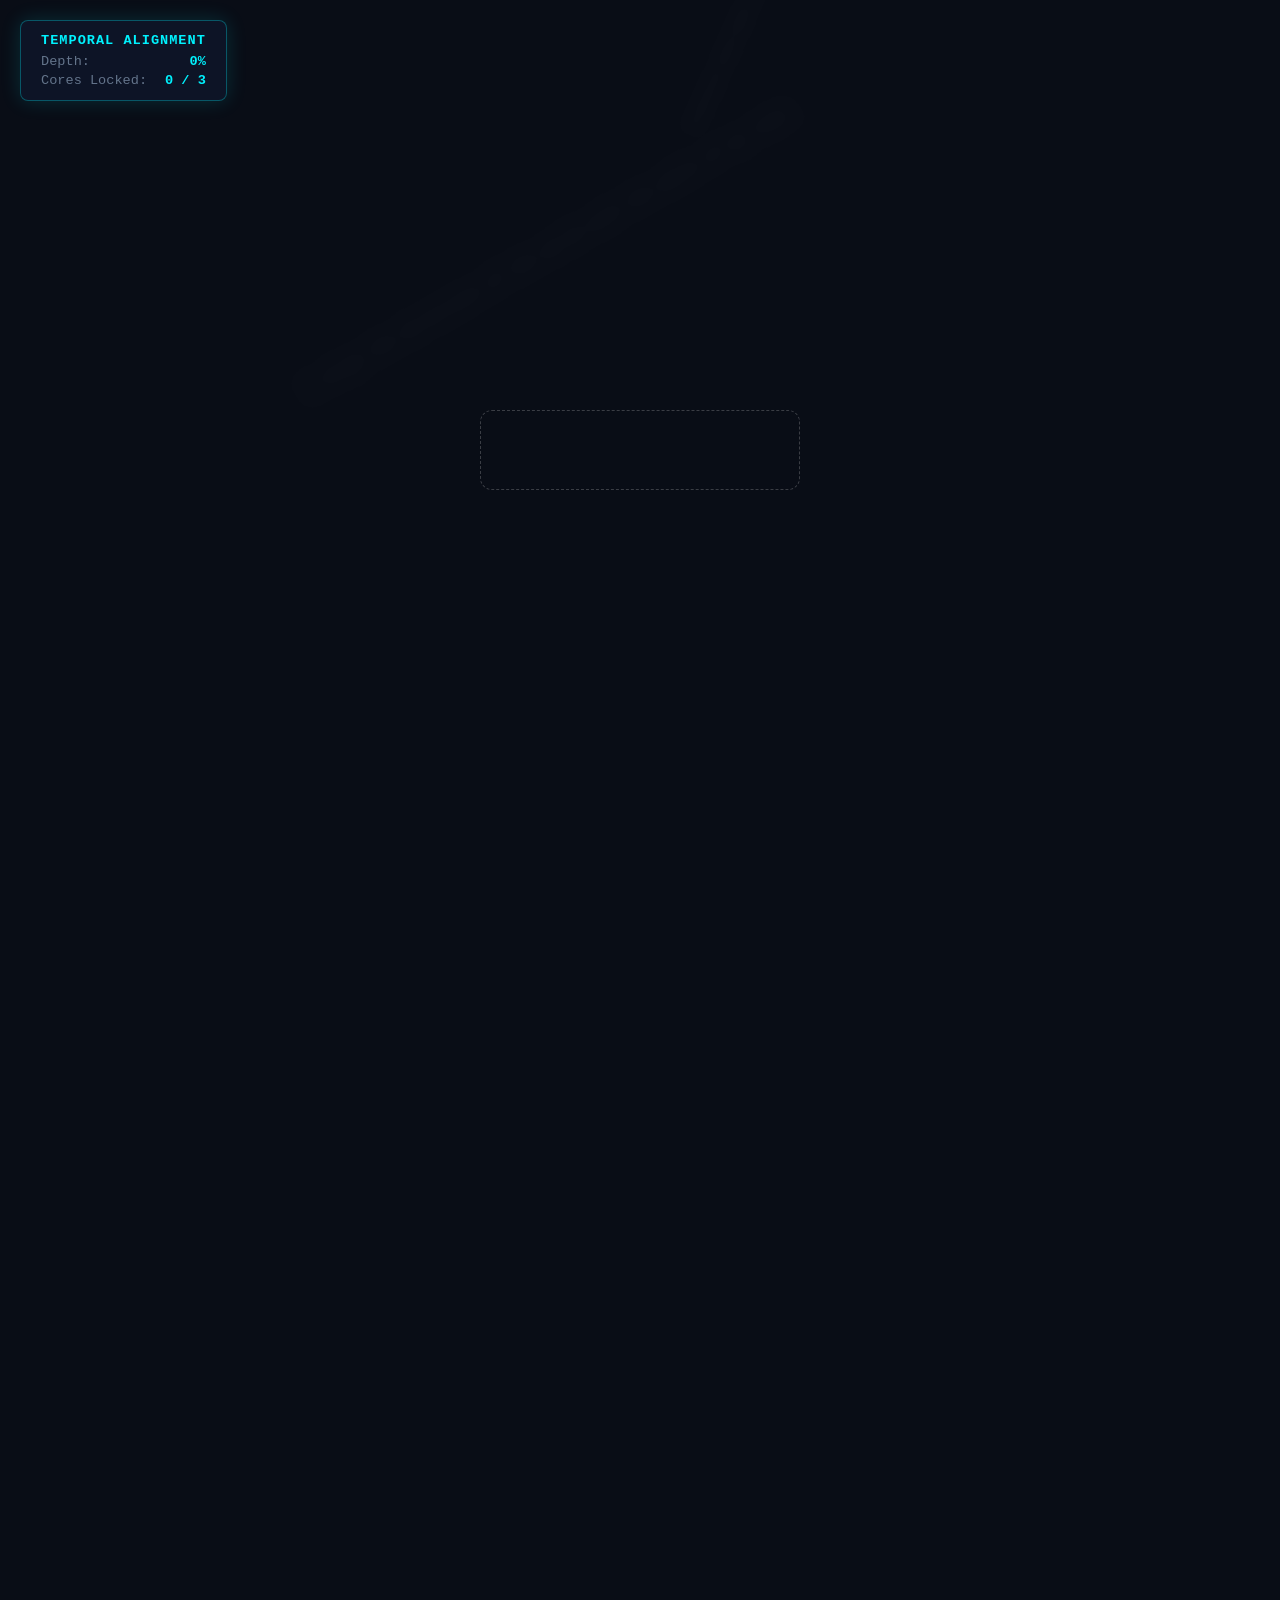
==== baseline.html @ 9125579a "trial" ====
<!DOCTYPE html>
<html lang="en">
<head>
  <meta charset="UTF-8">
  <meta name="viewport" content="width=device-width, initial-scale=1.0">
  <title>Orientation Catastrophe - Scroll Puzzle Prototype</title>
  <style>
    /* 
      =============================================================================
      1. DESIGN CHOICES & AESTHETIC CONTEXT COMMENTARY (~170 words)
      =============================================================================
      CONTEXT & ARTISTIC INSPIRATION:
      This prototype draws conceptual and visual inspiration from Natalia Jordanova's 
      artistic website (Jordanova, 2020), which explores themes of post-digital identity, 
      time paradoxes, and non-linear narrative spaces ("Orientation catastrophes inside 
      time paradoxes"). Rather than presenting a conventional linear page, the site 
      treats vertical scrolling as a temporal dial that controls the assembly of 
      fragmented thoughts and vector geometry.

      USABILITY & VISUAL FEEDBACK:
      - Contrast & Typography: Dark, slate-black background (#090d16) combined with 
        monospaced typographic fragments (#00f2fe cyan and #a855f7 purple) creates a 
        cybernetic/archival context.
      - Hardware-Accelerated Performance: All scroll animations use CSS `transform` 
        (translate3d, rotate, scale) and `opacity`. This offloads rendering directly 
        to the GPU, ensuring 60fps performance without relying on heavy external 
        animation libraries like GSAP or ScrollMagic.
      - State Indicators: Fixed HUD displays real-time scroll alignment percentage 
        and lock progress to give the user immediate feedback on their interaction.
      =============================================================================
    */

    :root {
      --bg-dark: #090d16;
      --accent-cyan: #00f2fe;
      --accent-violet: #a855f7;
      --accent-gold: #eab308;
      --text-main: #f8fafc;
      --text-dim: #64748b;
      --font-mono: 'Courier New', Courier, monospace;
    }

    * {
      box-sizing: border-box;
      margin: 0;
      padding: 0;
      user-select: none;
    }

    body {
      background-color: var(--bg-dark);
      color: var(--text-main);
      font-family: var(--font-mono);
      overflow-x: hidden;
    }

    /* Invisible Tall Scroll Track to establish vertical viewport distance */
    .scroll-track {
      height: 600vh; /* Provides ample scroll depth for precise puzzle manipulation */
      position: relative;
    }

    /* Fixed Viewport Canvas Stage */
    .stage {
      position: fixed;
      top: 0;
      left: 0;
      width: 100vw;
      height: 100vh;
      display: flex;
      flex-direction: column;
      align-items: center;
      justify-content: center;
      pointer-events: none;
    }

    /* Background Canvas for Procedural Temporal Dial Animation */
    #dialCanvas {
      position: absolute;
      top: 0;
      left: 0;
      width: 100%;
      height: 100%;
      z-index: 1;
      opacity: 0.35;
    }

    /* HUD Feedback Panel */
    .hud {
      position: fixed;
      top: 20px;
      left: 20px;
      z-index: 10;
      background: rgba(15, 23, 42, 0.85);
      border: 1px solid rgba(0, 242, 254, 0.3);
      border-radius: 8px;
      padding: 12px 20px;
      backdrop-filter: blur(8px);
      font-size: 0.85rem;
      color: var(--text-main);
      box-shadow: 0 0 20px rgba(0, 242, 254, 0.15);
      pointer-events: auto;
    }

    .hud-title {
      font-weight: bold;
      color: var(--accent-cyan);
      letter-spacing: 1px;
      margin-bottom: 6px;
      text-transform: uppercase;
    }

    .hud-metric {
      display: flex;
      justify-content: space-between;
      gap: 15px;
      margin-top: 4px;
      color: var(--text-dim);
    }

    .hud-val {
      color: var(--accent-cyan);
      font-weight: bold;
    }

    /* Poem Fragment Elements */
    .fragment-container {
      position: relative;
      z-index: 2;
      width: 90%;
      max-width: 800px;
      height: 300px;
      display: flex;
      align-items: center;
      justify-content: center;
    }

    .poem-line {
      position: absolute;
      font-size: 1.25rem;
      line-height: 1.6;
      text-align: center;
      width: 100%;
      will-change: transform, opacity, filter;
      transition: color 0.3s ease;
      text-shadow: 0 0 10px rgba(0, 0, 0, 0.8);
    }

    .poem-line.locked {
      color: var(--accent-cyan);
      text-shadow: 0 0 15px rgba(0, 242, 254, 0.8);
      font-weight: bold;
    }

    /* Target Alignment Reticle */
    .alignment-zone {
      position: absolute;
      width: 320px;
      height: 80px;
      border: 1px dashed rgba(255, 255, 255, 0.2);
      border-radius: 12px;
      z-index: 2;
      transition: border-color 0.3s ease, box-shadow 0.3s ease;
    }

    .alignment-zone.active {
      border-color: var(--accent-cyan);
      box-shadow: 0 0 25px rgba(0, 242, 254, 0.3);
    }

    /* Completion Modal Overlay */
    .completion-modal {
      position: fixed;
      inset: 0;
      z-index: 20;
      background: rgba(9, 13, 22, 0.92);
      display: flex;
      flex-direction: column;
      align-items: center;
      justify-content: center;
      opacity: 0;
      pointer-events: none;
      transition: opacity 0.6s ease;
      backdrop-filter: blur(12px);
    }

    .completion-modal.visible {
      opacity: 1;
      pointer-events: auto;
    }

    .completion-modal h1 {
      font-size: 2rem;
      color: var(--accent-cyan);
      margin-bottom: 1rem;
      letter-spacing: 2px;
    }

    .completion-modal p {
      max-width: 600px;
      text-align: center;
      color: var(--text-main);
      line-height: 1.8;
      margin-bottom: 2rem;
    }

    .restart-btn {
      background: transparent;
      border: 1px solid var(--accent-cyan);
      color: var(--accent-cyan);
      padding: 10px 24px;
      font-family: var(--font-mono);
      font-size: 0.9rem;
      cursor: pointer;
      border-radius: 4px;
      transition: all 0.3s ease;
    }

    .restart-btn:hover {
      background: var(--accent-cyan);
      color: var(--bg-dark);
      box-shadow: 0 0 20px rgba(0, 242, 254, 0.6);
    }
  </style>
</head>
<body>

  <!-- 
    =============================================================================
    2. HTML STRUCTURE COMMENTARY (~80 words)
    =============================================================================
    The layout uses a two-tier structural approach:
    1. `.scroll-track`: A non-visible 600vh height container that creates native 
       browser scrollbars and provides raw scroll depth data.
    2. `.stage`: A fixed viewport overlay housing the HTML canvas (rendering a 
       procedural time dial), scattered text nodes, target reticles, and the HUD.
    
    This decoupled approach ensures smooth, jank-free scrolling while keeping all 
    interactive puzzle elements permanently centered in the user's viewport.
    =============================================================================
  -->

  <div class="hud">
    <div class="hud-title">Temporal Alignment</div>
    <div class="hud-metric">
      <span>Depth:</span>
      <span class="hud-val" id="depthVal">0%</span>
    </div>
    <div class="hud-metric">
      <span>Cores Locked:</span>
      <span class="hud-val" id="locksVal">0 / 3</span>
    </div>
  </div>

  <!-- Fixed Interactive Viewport Stage -->
  <div class="stage">
    <canvas id="dialCanvas"></canvas>
    
    <div class="alignment-zone" id="alignZone"></div>

    <div class="fragment-container">
      <div class="poem-line" id="line1">I align the directions of the world with the walls of my room.</div>
      <div class="poem-line" id="line2">Orientation catastrophes inside time paradoxes.</div>
      <div class="poem-line" id="line3">A causal loop is technically time travel.</div>
    </div>
  </div>

  <!-- Completion Modal -->
  <div class="completion-modal" id="completionModal">
    <h1>Paradox Resolved</h1>
    <p>
      "World made out of words, hyperlinked to other worlds.<br>
      Moving your path forward, towards striking your past self."
    </p>
    <button class="restart-btn" id="restartBtn">Re-align Paradox</button>
  </div>

  <!-- Scroll Depth Generator -->
  <div class="scroll-track"></div>

  <script>
    /*
      =============================================================================
      3. VANILLA JS & SCROLL PHYSICS COMMENTARY (~250 words)
      =============================================================================
      PURE VANILLA IMPLEMENTATION (NO LIBRARIES):
      To fulfill the constraint of eliminating external animation dependencies like GSAP 
      or ScrollMagic, this engine relies on native browser primitives:
      - `window.addEventListener('scroll')` paired with a `requestAnimationFrame` loop. 
        This prevents scroll-blocking layout thrashing and ensures smooth 60fps rendering.
      - Mathematical Linear Interpolation (`lerp`) and cubic ease functions map 
        raw scroll position (`window.scrollY`) into normalized progress (0.0 to 1.0).

      PUZZLE MECHANICS & TARGET SNAPPING:
      - Scattered fragments start with heavy spatial offsets (3D translation, random rotation, 
        and high CSS blur).
      - As scroll depth approaches specific target windows (25%, 55%, 85%), mathematical 
        proximity formulas scale down offset values, reducing blur to zero and snapping 
        text lines cleanly into the central target zone (`#alignZone`).
      - When a fragment remains aligned within its target threshold, it "locks" into state. 
        Unlocking all three fragments resolves the scroll cipher.

      CANVAS PROCEDURAL GRAPHICS:
      - The background canvas dynamically renders rotating concentric dials and radar lines 
        whose rotation angles are directly driven by scroll progress, replacing heavy 
        image-sprite assets with lightweight vector computations.
      =============================================================================
    */

    document.addEventListener('DOMContentLoaded', () => {
      // DOM References
      const dialCanvas = document.getElementById('dialCanvas');
      const ctx = dialCanvas.getContext('2d');
      const depthVal = document.getElementById('depthVal');
      const locksVal = document.getElementById('locksVal');
      const alignZone = document.getElementById('alignZone');
      const completionModal = document.getElementById('completionModal');
      const restartBtn = document.getElementById('restartBtn');

      const lines = [
        { el: document.getElementById('line1'), targetProgress: 0.25, locked: false },
        { el: document.getElementById('line2'), targetProgress: 0.55, locked: false },
        { el: document.getElementById('line3'), targetProgress: 0.85, locked: false }
      ];

      let scrollProgress = 0;
      let isTicking = false;

      // Handle Canvas Resizing
      function resizeCanvas() {
        dialCanvas.width = window.innerWidth;
        dialCanvas.height = window.innerHeight;
      }
      window.addEventListener('resize', resizeCanvas);
      resizeCanvas();

      // Native Linear Interpolation Helper
      function lerp(start, end, amt) {
        return (1 - amt) * start + amt * end;
      }

      // Render Procedural Dial on Canvas based on Scroll Progress
      function drawDial(progress) {
        ctx.clearRect(0, 0, dialCanvas.width, dialCanvas.height);

        const centerX = dialCanvas.width / 2;
        const centerY = dialCanvas.height / 2;
        const maxRadius = Math.min(centerX, centerY) * 0.7;

        ctx.save();
        ctx.translate(centerX, centerY);

        // Rotating Outer Ring
        ctx.strokeStyle = '#00f2fe';
        ctx.lineWidth = 1.5;
        ctx.beginPath();
        ctx.arc(0, 0, maxRadius, 0, Math.PI * 2);
        ctx.stroke();

        // Concentric Inner Dial rotating with scroll
        ctx.rotate(progress * Math.PI * 4);
        ctx.strokeStyle = '#a855f7';
        ctx.setLineDash([8, 12]);
        ctx.beginPath();
        ctx.arc(0, 0, maxRadius * 0.65, 0, Math.PI * 2);
        ctx.stroke();

        // Crosshair Lines
        ctx.setLineDash([]);
        ctx.strokeStyle = 'rgba(255, 255, 255, 0.15)';
        ctx.beginPath();
        ctx.moveTo(-maxRadius, 0);
        ctx.lineTo(maxRadius, 0);
        ctx.moveTo(0, -maxRadius);
        ctx.lineTo(0, maxRadius);
        ctx.stroke();

        ctx.restore();
      }

      // Update Fragment Positions based on Scroll Proximity
      function updateFragments(progress) {
        let activeZone = false;

        lines.forEach((item) => {
          // Calculate distance from target scroll progress
          const dist = progress - item.targetProgress;
          const absDist = Math.abs(dist);

          if (absDist < 0.04) {
            // Target Snapped State
            item.el.style.transform = `translate3d(0, 0, 0) rotate(0deg) scale(1)`;
            item.el.style.opacity = `1`;
            item.el.style.filter = `blur(0px)`;
            item.el.classList.add('locked');
            item.locked = true;
            activeZone = true;
          } else {
            // Scattered State: Displace based on distance
            const translateY = dist * 800; // Vertical drift
            const translateX = Math.sin(dist * 10) * 150; // Horizontal drift
            const rotate = dist * 120; // Rotation offset
            const blur = Math.min(absDist * 40, 12); // Dynamic blur filter
            const opacity = Math.max(1 - absDist * 4, 0.05);

            item.el.style.transform = `translate3d(${translateX}px, ${translateY}px, 0) rotate(${rotate}deg) scale(${1 - absDist})`;
            item.el.style.opacity = `${opacity}`;
            item.el.style.filter = `blur(${blur}px)`;
            item.el.classList.remove('locked');
            item.locked = false;
          }
        });

        // Toggle Reticle Active State
        if (activeZone) {
          alignZone.classList.add('active');
        } else {
          alignZone.classList.remove('active');
        }

        // Check Locked Count
        const lockedCount = lines.filter(l => l.locked).length;
        locksVal.innerText = `${lockedCount} / ${lines.length}`;

        // Trigger Victory Condition
        if (lockedCount === lines.length) {
          setTimeout(() => {
            completionModal.classList.add('visible');
          }, 300);
        }
      }

      // Core Scroll Loop
      function onScroll() {
        const totalScrollable = document.documentElement.scrollHeight - window.innerHeight;
        scrollProgress = Math.min(Math.max(window.scrollY / totalScrollable, 0), 1);

        // Update HUD
        depthVal.innerText = `${Math.round(scrollProgress * 100)}%`;

        // Render Canvas and UI updates
        drawDial(scrollProgress);
        updateFragments(scrollProgress);

        isTicking = false;
      }

      // Throttled Scroll Listener using requestAnimationFrame
      window.addEventListener('scroll', () => {
        if (!isTicking) {
          window.requestAnimationFrame(onScroll);
          isTicking = true;
        }
      });

      // Initial Call
      onScroll();

      // Reset Button Handler
      restartBtn.addEventListener('click', () => {
        completionModal.classList.remove('visible');
        window.scrollTo({ top: 0, behavior: 'smooth' });
      });
    });
  </script>
</body>
</html>
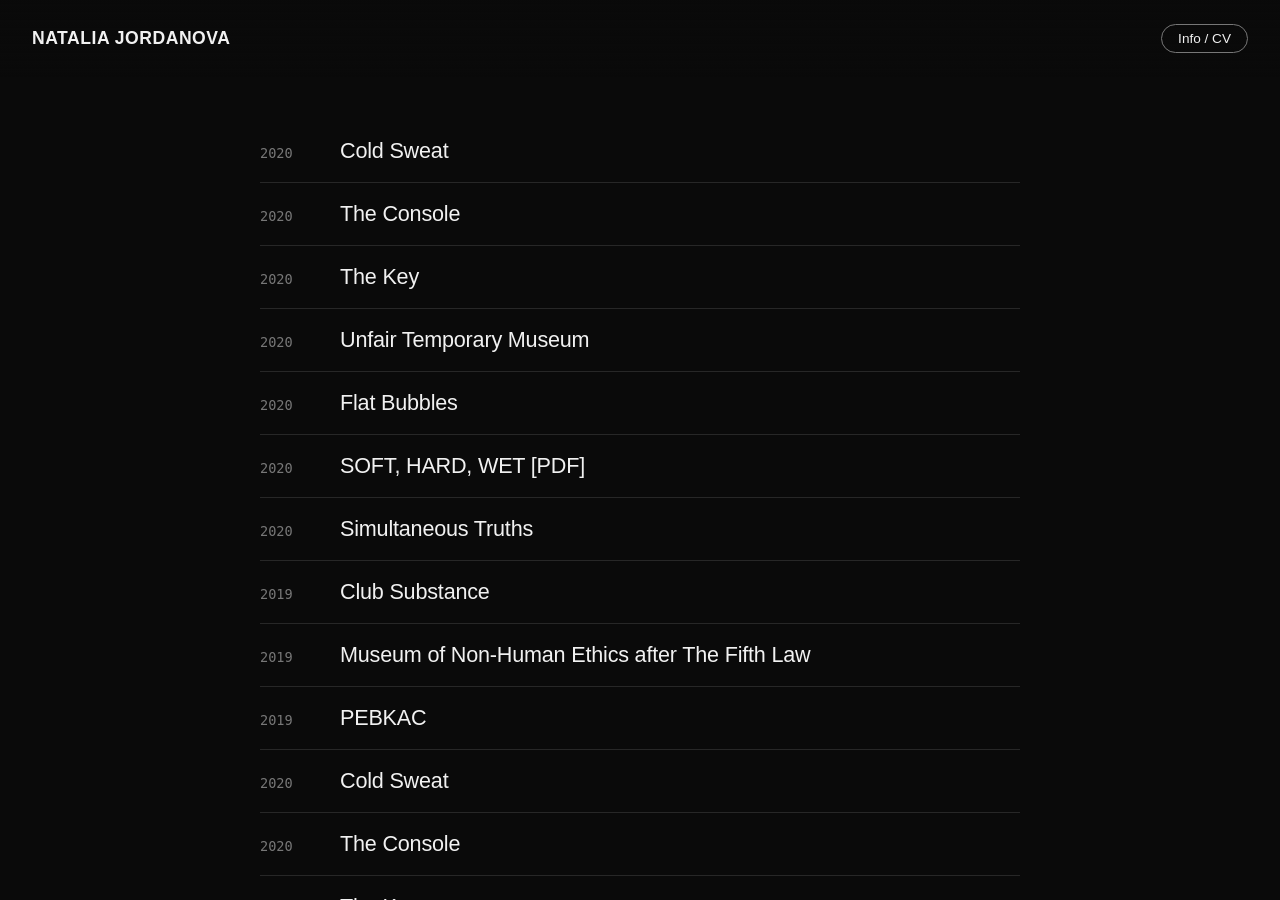
==== commit 656d4758: "." ====
--- a/baseline.html
+++ b/baseline.html
@@ -3,465 +3,90 @@
 <head>
   <meta charset="UTF-8">
   <meta name="viewport" content="width=device-width, initial-scale=1.0">
-  <title>Orientation Catastrophe - Scroll Puzzle Prototype</title>
-  <style>
-    /* 
-      =============================================================================
-      1. DESIGN CHOICES & AESTHETIC CONTEXT COMMENTARY (~170 words)
-      =============================================================================
-      CONTEXT & ARTISTIC INSPIRATION:
-      This prototype draws conceptual and visual inspiration from Natalia Jordanova's 
-      artistic website (Jordanova, 2020), which explores themes of post-digital identity, 
-      time paradoxes, and non-linear narrative spaces ("Orientation catastrophes inside 
-      time paradoxes"). Rather than presenting a conventional linear page, the site 
-      treats vertical scrolling as a temporal dial that controls the assembly of 
-      fragmented thoughts and vector geometry.
-
-      USABILITY & VISUAL FEEDBACK:
-      - Contrast & Typography: Dark, slate-black background (#090d16) combined with 
-        monospaced typographic fragments (#00f2fe cyan and #a855f7 purple) creates a 
-        cybernetic/archival context.
-      - Hardware-Accelerated Performance: All scroll animations use CSS `transform` 
-        (translate3d, rotate, scale) and `opacity`. This offloads rendering directly 
-        to the GPU, ensuring 60fps performance without relying on heavy external 
-        animation libraries like GSAP or ScrollMagic.
-      - State Indicators: Fixed HUD displays real-time scroll alignment percentage 
-        and lock progress to give the user immediate feedback on their interaction.
-      =============================================================================
-    */
-
-    :root {
-      --bg-dark: #090d16;
-      --accent-cyan: #00f2fe;
-      --accent-violet: #a855f7;
-      --accent-gold: #eab308;
-      --text-main: #f8fafc;
-      --text-dim: #64748b;
-      --font-mono: 'Courier New', Courier, monospace;
-    }
-
-    * {
-      box-sizing: border-box;
-      margin: 0;
-      padding: 0;
-      user-select: none;
-    }
-
-    body {
-      background-color: var(--bg-dark);
-      color: var(--text-main);
-      font-family: var(--font-mono);
-      overflow-x: hidden;
-    }
-
-    /* Invisible Tall Scroll Track to establish vertical viewport distance */
-    .scroll-track {
-      height: 600vh; /* Provides ample scroll depth for precise puzzle manipulation */
-      position: relative;
-    }
-
-    /* Fixed Viewport Canvas Stage */
-    .stage {
-      position: fixed;
-      top: 0;
-      left: 0;
-      width: 100vw;
-      height: 100vh;
-      display: flex;
-      flex-direction: column;
-      align-items: center;
-      justify-content: center;
-      pointer-events: none;
-    }
-
-    /* Background Canvas for Procedural Temporal Dial Animation */
-    #dialCanvas {
-      position: absolute;
-      top: 0;
-      left: 0;
-      width: 100%;
-      height: 100%;
-      z-index: 1;
-      opacity: 0.35;
-    }
-
-    /* HUD Feedback Panel */
-    .hud {
-      position: fixed;
-      top: 20px;
-      left: 20px;
-      z-index: 10;
-      background: rgba(15, 23, 42, 0.85);
-      border: 1px solid rgba(0, 242, 254, 0.3);
-      border-radius: 8px;
-      padding: 12px 20px;
-      backdrop-filter: blur(8px);
-      font-size: 0.85rem;
-      color: var(--text-main);
-      box-shadow: 0 0 20px rgba(0, 242, 254, 0.15);
-      pointer-events: auto;
-    }
-
-    .hud-title {
-      font-weight: bold;
-      color: var(--accent-cyan);
-      letter-spacing: 1px;
-      margin-bottom: 6px;
-      text-transform: uppercase;
-    }
-
-    .hud-metric {
-      display: flex;
-      justify-content: space-between;
-      gap: 15px;
-      margin-top: 4px;
-      color: var(--text-dim);
-    }
-
-    .hud-val {
-      color: var(--accent-cyan);
-      font-weight: bold;
-    }
-
-    /* Poem Fragment Elements */
-    .fragment-container {
-      position: relative;
-      z-index: 2;
-      width: 90%;
-      max-width: 800px;
-      height: 300px;
-      display: flex;
-      align-items: center;
-      justify-content: center;
-    }
-
-    .poem-line {
-      position: absolute;
-      font-size: 1.25rem;
-      line-height: 1.6;
-      text-align: center;
-      width: 100%;
-      will-change: transform, opacity, filter;
-      transition: color 0.3s ease;
-      text-shadow: 0 0 10px rgba(0, 0, 0, 0.8);
-    }
-
-    .poem-line.locked {
-      color: var(--accent-cyan);
-      text-shadow: 0 0 15px rgba(0, 242, 254, 0.8);
-      font-weight: bold;
-    }
-
-    /* Target Alignment Reticle */
-    .alignment-zone {
-      position: absolute;
-      width: 320px;
-      height: 80px;
-      border: 1px dashed rgba(255, 255, 255, 0.2);
-      border-radius: 12px;
-      z-index: 2;
-      transition: border-color 0.3s ease, box-shadow 0.3s ease;
-    }
-
-    .alignment-zone.active {
-      border-color: var(--accent-cyan);
-      box-shadow: 0 0 25px rgba(0, 242, 254, 0.3);
-    }
-
-    /* Completion Modal Overlay */
-    .completion-modal {
-      position: fixed;
-      inset: 0;
-      z-index: 20;
-      background: rgba(9, 13, 22, 0.92);
-      display: flex;
-      flex-direction: column;
-      align-items: center;
-      justify-content: center;
-      opacity: 0;
-      pointer-events: none;
-      transition: opacity 0.6s ease;
-      backdrop-filter: blur(12px);
-    }
-
-    .completion-modal.visible {
-      opacity: 1;
-      pointer-events: auto;
-    }
-
-    .completion-modal h1 {
-      font-size: 2rem;
-      color: var(--accent-cyan);
-      margin-bottom: 1rem;
-      letter-spacing: 2px;
-    }
-
-    .completion-modal p {
-      max-width: 600px;
-      text-align: center;
-      color: var(--text-main);
-      line-height: 1.8;
-      margin-bottom: 2rem;
-    }
-
-    .restart-btn {
-      background: transparent;
-      border: 1px solid var(--accent-cyan);
-      color: var(--accent-cyan);
-      padding: 10px 24px;
-      font-family: var(--font-mono);
-      font-size: 0.9rem;
-      cursor: pointer;
-      border-radius: 4px;
-      transition: all 0.3s ease;
-    }
-
-    .restart-btn:hover {
-      background: var(--accent-cyan);
-      color: var(--bg-dark);
-      box-shadow: 0 0 20px rgba(0, 242, 254, 0.6);
-    }
-  </style>
+  <title>Natalia Jordanova - Interactive Prototype</title>
+  <link rel="stylesheet" href="style.css">
 </head>
 <body>
 
-  <!-- 
-    =============================================================================
-    2. HTML STRUCTURE COMMENTARY (~80 words)
-    =============================================================================
-    The layout uses a two-tier structural approach:
-    1. `.scroll-track`: A non-visible 600vh height container that creates native 
-       browser scrollbars and provides raw scroll depth data.
-    2. `.stage`: A fixed viewport overlay housing the HTML canvas (rendering a 
-       procedural time dial), scattered text nodes, target reticles, and the HUD.
-    
-    This decoupled approach ensures smooth, jank-free scrolling while keeping all 
-    interactive puzzle elements permanently centered in the user's viewport.
-    =============================================================================
-  -->
+  <header>
+    <div class="author-name" id="logoTitle">Natalia Jordanova</div>
+    <button class="info-toggle" id="infoToggle">Info / CV</button>
+  </header>
 
-  <div class="hud">
-    <div class="hud-title">Temporal Alignment</div>
-    <div class="hud-metric">
-      <span>Depth:</span>
-      <span class="hud-val" id="depthVal">0%</span>
-    </div>
-    <div class="hud-metric">
-      <span>Cores Locked:</span>
-      <span class="hud-val" id="locksVal">0 / 3</span>
+  <div class="sprite-container">
+    <canvas id="spriteCanvas" width="220" height="220"></canvas>
+  </div>
+
+  <div class="wrapper-menu" id="wrapperMenu">
+    <div class="menu-content-inner" id="menuInner">
+      
+      <div class="container_menu" id="menufirst">
+        <ul class="list_menu">
+          <li class="menu-item"><span class="nb-menu">2020</span><p class="title-menu">Cold Sweat</p></li>
+          <li class="menu-item"><span class="nb-menu">2020</span><p class="title-menu">The Console</p></li>
+          <li class="menu-item"><span class="nb-menu">2020</span><p class="title-menu">The Key</p></li>
+          <li class="menu-item"><span class="nb-menu">2020</span><p class="title-menu">Unfair Temporary Museum</p></li>
+          <li class="menu-item"><span class="nb-menu">2020</span><p class="title-menu">Flat Bubbles</p></li>
+          <li class="menu-item"><span class="nb-menu">2020</span><p class="title-menu">SOFT, HARD, WET [PDF]</p></li>
+          <li class="menu-item"><span class="nb-menu">2020</span><p class="title-menu">Simultaneous Truths</p></li>
+          <li class="menu-item"><span class="nb-menu">2019</span><p class="title-menu">Club Substance</p></li>
+          <li class="menu-item"><span class="nb-menu">2019</span><p class="title-menu">Museum of Non-Human Ethics after The Fifth Law</p></li>
+          <li class="menu-item"><span class="nb-menu">2019</span><p class="title-menu">PEBKAC</p></li>
+        </ul>
+      </div>
+
+      <div class="container_menu menutocopy">
+        <ul class="list_menu">
+          <li class="menu-item"><span class="nb-menu">2020</span><p class="title-menu">Cold Sweat</p></li>
+          <li class="menu-item"><span class="nb-menu">2020</span><p class="title-menu">The Console</p></li>
+          <li class="menu-item"><span class="nb-menu">2020</span><p class="title-menu">The Key</p></li>
+          <li class="menu-item"><span class="nb-menu">2020</span><p class="title-menu">Unfair Temporary Museum</p></li>
+          <li class="menu-item"><span class="nb-menu">2020</span><p class="title-menu">Flat Bubbles</p></li>
+          <li class="menu-item"><span class="nb-menu">2020</span><p class="title-menu">SOFT, HARD, WET [PDF]</p></li>
+          <li class="menu-item"><span class="nb-menu">2020</span><p class="title-menu">Simultaneous Truths</p></li>
+          <li class="menu-item"><span class="nb-menu">2019</span><p class="title-menu">Club Substance</p></li>
+          <li class="menu-item"><span class="nb-menu">2019</span><p class="title-menu">Museum of Non-Human Ethics after The Fifth Law</p></li>
+          <li class="menu-item"><span class="nb-menu">2019</span><p class="title-menu">PEBKAC</p></li>
+        </ul>
+      </div>
+
+      <div class="container_menu" id="menulast">
+        <ul class="list_menu">
+          <li class="menu-item"><span class="nb-menu">2020</span><p class="title-menu">Cold Sweat</p></li>
+          <li class="menu-item"><span class="nb-menu">2020</span><p class="title-menu">The Console</p></li>
+          <li class="menu-item"><span class="nb-menu">2020</span><p class="title-menu">The Key</p></li>
+          <li class="menu-item"><span class="nb-menu">2020</span><p class="title-menu">Unfair Temporary Museum</p></li>
+          <li class="menu-item"><span class="nb-menu">2020</span><p class="title-menu">Flat Bubbles</p></li>
+          <li class="menu-item"><span class="nb-menu">2020</span><p class="title-menu">SOFT, HARD, WET [PDF]</p></li>
+          <li class="menu-item"><span class="nb-menu">2020</span><p class="title-menu">Simultaneous Truths</p></li>
+          <li class="menu-item"><span class="nb-menu">2019</span><p class="title-menu">Club Substance</p></li>
+          <li class="menu-item"><span class="nb-menu">2019</span><p class="title-menu">Museum of Non-Human Ethics after The Fifth Law</p></li>
+          <li class="menu-item"><span class="nb-menu">2019</span><p class="title-menu">PEBKAC</p></li>
+        </ul>
+      </div>
+
     </div>
   </div>
 
-  <!-- Fixed Interactive Viewport Stage -->
-  <div class="stage">
-    <canvas id="dialCanvas"></canvas>
-    
-    <div class="alignment-zone" id="alignZone"></div>
+  <aside class="author-content-panel" id="infoPanel">
+    <span class="btn-close" id="btnClose">&times;</span>
+    <div class="poem-text">
+      I'm always aligning the directions of the world<br>
+      with the walls of the room I'm situated in.<br>
+      immune to insignificant questions because of the ultimate defense<br>
+      Orientation catastrophes inside time paradoxes.<br>
+      world made out of words, hyperlinked to other worlds.<br><br>
+      A causal loop is technically time travel:<br>
+      moving your path forward,<br>
+      towards striking your past self.
+    </div>
+    <div class="contact-details">
+      Natalia Jordanova<br>
+      <a href="mailto:nataliqiordanova@gmail.com">nataliqiordanova@gmail.com</a><br>
+      +31 (0) 633871024
+    </div>
+  </aside>
 
-    <div class="fragment-container">
-      <div class="poem-line" id="line1">I align the directions of the world with the walls of my room.</div>
-      <div class="poem-line" id="line2">Orientation catastrophes inside time paradoxes.</div>
-      <div class="poem-line" id="line3">A causal loop is technically time travel.</div>
-    </div>
-  </div>
-
-  <!-- Completion Modal -->
-  <div class="completion-modal" id="completionModal">
-    <h1>Paradox Resolved</h1>
-    <p>
-      "World made out of words, hyperlinked to other worlds.<br>
-      Moving your path forward, towards striking your past self."
-    </p>
-    <button class="restart-btn" id="restartBtn">Re-align Paradox</button>
-  </div>
-
-  <!-- Scroll Depth Generator -->
-  <div class="scroll-track"></div>
-
-  <script>
-    /*
-      =============================================================================
-      3. VANILLA JS & SCROLL PHYSICS COMMENTARY (~250 words)
-      =============================================================================
-      PURE VANILLA IMPLEMENTATION (NO LIBRARIES):
-      To fulfill the constraint of eliminating external animation dependencies like GSAP 
-      or ScrollMagic, this engine relies on native browser primitives:
-      - `window.addEventListener('scroll')` paired with a `requestAnimationFrame` loop. 
-        This prevents scroll-blocking layout thrashing and ensures smooth 60fps rendering.
-      - Mathematical Linear Interpolation (`lerp`) and cubic ease functions map 
-        raw scroll position (`window.scrollY`) into normalized progress (0.0 to 1.0).
-
-      PUZZLE MECHANICS & TARGET SNAPPING:
-      - Scattered fragments start with heavy spatial offsets (3D translation, random rotation, 
-        and high CSS blur).
-      - As scroll depth approaches specific target windows (25%, 55%, 85%), mathematical 
-        proximity formulas scale down offset values, reducing blur to zero and snapping 
-        text lines cleanly into the central target zone (`#alignZone`).
-      - When a fragment remains aligned within its target threshold, it "locks" into state. 
-        Unlocking all three fragments resolves the scroll cipher.
-
-      CANVAS PROCEDURAL GRAPHICS:
-      - The background canvas dynamically renders rotating concentric dials and radar lines 
-        whose rotation angles are directly driven by scroll progress, replacing heavy 
-        image-sprite assets with lightweight vector computations.
-      =============================================================================
-    */
-
-    document.addEventListener('DOMContentLoaded', () => {
-      // DOM References
-      const dialCanvas = document.getElementById('dialCanvas');
-      const ctx = dialCanvas.getContext('2d');
-      const depthVal = document.getElementById('depthVal');
-      const locksVal = document.getElementById('locksVal');
-      const alignZone = document.getElementById('alignZone');
-      const completionModal = document.getElementById('completionModal');
-      const restartBtn = document.getElementById('restartBtn');
-
-      const lines = [
-        { el: document.getElementById('line1'), targetProgress: 0.25, locked: false },
-        { el: document.getElementById('line2'), targetProgress: 0.55, locked: false },
-        { el: document.getElementById('line3'), targetProgress: 0.85, locked: false }
-      ];
-
-      let scrollProgress = 0;
-      let isTicking = false;
-
-      // Handle Canvas Resizing
-      function resizeCanvas() {
-        dialCanvas.width = window.innerWidth;
-        dialCanvas.height = window.innerHeight;
-      }
-      window.addEventListener('resize', resizeCanvas);
-      resizeCanvas();
-
-      // Native Linear Interpolation Helper
-      function lerp(start, end, amt) {
-        return (1 - amt) * start + amt * end;
-      }
-
-      // Render Procedural Dial on Canvas based on Scroll Progress
-      function drawDial(progress) {
-        ctx.clearRect(0, 0, dialCanvas.width, dialCanvas.height);
-
-        const centerX = dialCanvas.width / 2;
-        const centerY = dialCanvas.height / 2;
-        const maxRadius = Math.min(centerX, centerY) * 0.7;
-
-        ctx.save();
-        ctx.translate(centerX, centerY);
-
-        // Rotating Outer Ring
-        ctx.strokeStyle = '#00f2fe';
-        ctx.lineWidth = 1.5;
-        ctx.beginPath();
-        ctx.arc(0, 0, maxRadius, 0, Math.PI * 2);
-        ctx.stroke();
-
-        // Concentric Inner Dial rotating with scroll
-        ctx.rotate(progress * Math.PI * 4);
-        ctx.strokeStyle = '#a855f7';
-        ctx.setLineDash([8, 12]);
-        ctx.beginPath();
-        ctx.arc(0, 0, maxRadius * 0.65, 0, Math.PI * 2);
-        ctx.stroke();
-
-        // Crosshair Lines
-        ctx.setLineDash([]);
-        ctx.strokeStyle = 'rgba(255, 255, 255, 0.15)';
-        ctx.beginPath();
-        ctx.moveTo(-maxRadius, 0);
-        ctx.lineTo(maxRadius, 0);
-        ctx.moveTo(0, -maxRadius);
-        ctx.lineTo(0, maxRadius);
-        ctx.stroke();
-
-        ctx.restore();
-      }
-
-      // Update Fragment Positions based on Scroll Proximity
-      function updateFragments(progress) {
-        let activeZone = false;
-
-        lines.forEach((item) => {
-          // Calculate distance from target scroll progress
-          const dist = progress - item.targetProgress;
-          const absDist = Math.abs(dist);
-
-          if (absDist < 0.04) {
-            // Target Snapped State
-            item.el.style.transform = `translate3d(0, 0, 0) rotate(0deg) scale(1)`;
-            item.el.style.opacity = `1`;
-            item.el.style.filter = `blur(0px)`;
-            item.el.classList.add('locked');
-            item.locked = true;
-            activeZone = true;
-          } else {
-            // Scattered State: Displace based on distance
-            const translateY = dist * 800; // Vertical drift
-            const translateX = Math.sin(dist * 10) * 150; // Horizontal drift
-            const rotate = dist * 120; // Rotation offset
-            const blur = Math.min(absDist * 40, 12); // Dynamic blur filter
-            const opacity = Math.max(1 - absDist * 4, 0.05);
-
-            item.el.style.transform = `translate3d(${translateX}px, ${translateY}px, 0) rotate(${rotate}deg) scale(${1 - absDist})`;
-            item.el.style.opacity = `${opacity}`;
-            item.el.style.filter = `blur(${blur}px)`;
-            item.el.classList.remove('locked');
-            item.locked = false;
-          }
-        });
-
-        // Toggle Reticle Active State
-        if (activeZone) {
-          alignZone.classList.add('active');
-        } else {
-          alignZone.classList.remove('active');
-        }
-
-        // Check Locked Count
-        const lockedCount = lines.filter(l => l.locked).length;
-        locksVal.innerText = `${lockedCount} / ${lines.length}`;
-
-        // Trigger Victory Condition
-        if (lockedCount === lines.length) {
-          setTimeout(() => {
-            completionModal.classList.add('visible');
-          }, 300);
-        }
-      }
-
-      // Core Scroll Loop
-      function onScroll() {
-        const totalScrollable = document.documentElement.scrollHeight - window.innerHeight;
-        scrollProgress = Math.min(Math.max(window.scrollY / totalScrollable, 0), 1);
-
-        // Update HUD
-        depthVal.innerText = `${Math.round(scrollProgress * 100)}%`;
-
-        // Render Canvas and UI updates
-        drawDial(scrollProgress);
-        updateFragments(scrollProgress);
-
-        isTicking = false;
-      }
-
-      // Throttled Scroll Listener using requestAnimationFrame
-      window.addEventListener('scroll', () => {
-        if (!isTicking) {
-          window.requestAnimationFrame(onScroll);
-          isTicking = true;
-        }
-      });
-
-      // Initial Call
-      onScroll();
-
-      // Reset Button Handler
-      restartBtn.addEventListener('click', () => {
-        completionModal.classList.remove('visible');
-        window.scrollTo({ top: 0, behavior: 'smooth' });
-      });
-    });
-  </script>
+  <script src="script.js"></script>
 </body>
 </html>
--- a/style.css
+++ b/style.css
@@ -0,0 +1,200 @@
+:root {
+  --bg-color: #0a0a0a;
+  --text-main: #f1f1f1;
+  --text-muted: #777777;
+  --accent-hover: #ffffff;
+  --line-color: rgba(255, 255, 255, 0.12);
+  --font-stack: -apple-system, BlinkMacSystemFont, "Segoe UI", Roboto, "Helvetica Neue", Arial, sans-serif;
+}
+
+* {
+  box-sizing: border-box;
+  margin: 0;
+  padding: 0;
+}
+
+body {
+  background-color: var(--bg-color);
+  color: var(--text-main);
+  font-family: var(--font-stack);
+  height: 100vh;
+  overflow: hidden;
+  display: flex;
+  flex-direction: column;
+}
+
+header {
+  position: fixed;
+  top: 0;
+  left: 0;
+  width: 100%;
+  padding: 24px 32px;
+  display: flex;
+  justify-content: space-between;
+  align-items: center;
+  z-index: 20;
+  pointer-events: none;
+  background: linear-gradient(to bottom, rgba(10,10,10,0.95), rgba(10,10,10,0));
+}
+
+.author-name {
+  font-size: 1.1rem;
+  font-weight: 600;
+  letter-spacing: 0.5px;
+  pointer-events: auto;
+  text-transform: uppercase;
+  cursor: pointer;
+  transition: opacity 0.2s ease;
+}
+
+.author-name:hover {
+  opacity: 0.6;
+}
+
+.info-toggle {
+  pointer-events: auto;
+  background: transparent;
+  border: 1px solid var(--text-muted);
+  color: var(--text-main);
+  padding: 6px 16px;
+  border-radius: 20px;
+  font-size: 0.85rem;
+  cursor: pointer;
+  transition: all 0.3s ease;
+}
+
+.info-toggle:hover {
+  border-color: var(--accent-hover);
+  background: var(--accent-hover);
+  color: var(--bg-color);
+}
+
+.sprite-container {
+  position: fixed;
+  top: 50%;
+  left: 50%;
+  transform: translate(-50%, -50%);
+  width: 220px;
+  height: 220px;
+  z-index: 1;
+  pointer-events: none;
+  opacity: 0.85;
+}
+
+#spriteCanvas {
+  width: 100%;
+  height: 100%;
+}
+
+.wrapper-menu {
+  width: 100%;
+  height: 100vh;
+  overflow-y: scroll;
+  scrollbar-width: none;
+  -ms-overflow-style: none;
+  position: relative;
+  z-index: 2;
+}
+
+.wrapper-menu::-webkit-scrollbar {
+  display: none;
+}
+
+.menu-content-inner {
+  width: 100%;
+  max-width: 800px;
+  margin: 0 auto;
+  padding: 120px 20px;
+}
+
+.list-menu {
+  list-style: none;
+}
+
+.menu-item {
+  display: flex;
+  align-items: baseline;
+  padding: 18px 0;
+  border-bottom: 1px solid var(--line-color);
+  cursor: pointer;
+  text-decoration: none;
+  color: var(--text-main);
+  transition: transform 0.2s cubic-bezier(0.16, 1, 0.3, 1), opacity 0.2s ease;
+}
+
+.menu-item:hover {
+  transform: translateX(12px);
+  color: var(--accent-hover);
+}
+
+.nb-menu {
+  font-size: 0.85rem;
+  color: var(--text-muted);
+  width: 80px;
+  font-family: monospace;
+  flex-shrink: 0;
+}
+
+.title-menu {
+  font-size: 1.35rem;
+  font-weight: 400;
+  letter-spacing: -0.2px;
+}
+
+.author-content-panel {
+  position: fixed;
+  top: 0;
+  right: -100%;
+  width: 100%;
+  max-width: 480px;
+  height: 100vh;
+  background: rgba(15, 15, 15, 0.96);
+  border-left: 1px solid var(--line-color);
+  backdrop-filter: blur(15px);
+  z-index: 30;
+  padding: 100px 40px 40px 40px;
+  display: flex;
+  flex-direction: column;
+  justify-content: space-between;
+  transition: right 0.4s cubic-bezier(0.16, 1, 0.3, 1);
+  overflow-y: auto;
+}
+
+.author-content-panel.open {
+  right: 0;
+}
+
+.btn-close {
+  position: absolute;
+  top: 28px;
+  right: 32px;
+  font-size: 1.5rem;
+  cursor: pointer;
+  color: var(--text-muted);
+  transition: color 0.2s ease;
+}
+
+.btn-close:hover {
+  color: var(--text-main);
+}
+
+.poem-text {
+  font-size: 0.95rem;
+  line-height: 1.8;
+  color: #cccccc;
+  font-style: italic;
+  margin-bottom: 2rem;
+}
+
+.contact-details {
+  font-size: 0.85rem;
+  line-height: 1.8;
+  color: var(--text-muted);
+  border-top: 1px solid var(--line-color);
+  padding-top: 20px;
+}
+
+.contact-details a {
+  color: var(--text-main);
+  text-decoration: none;
+}
